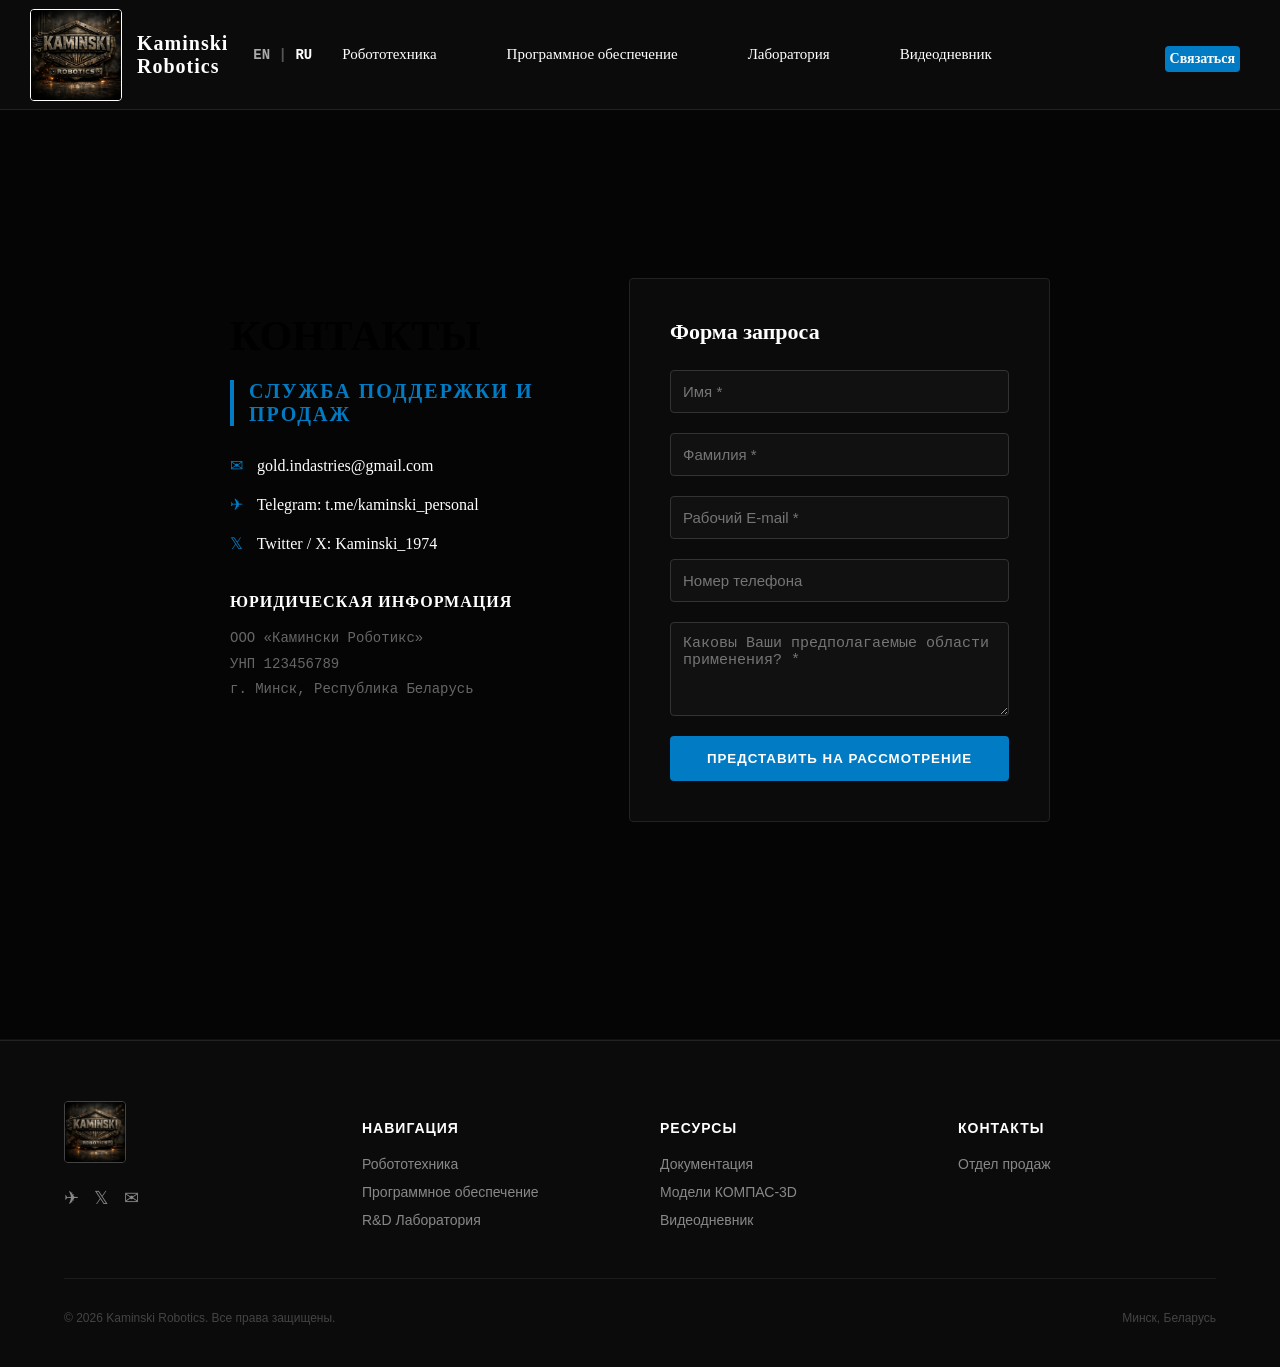
==== contact-ru.html @ 30b81263 "Add files via upload" ====
<!doctype html>
<html lang="ru">
  <head>
    <meta charset="UTF-8" />
    <title>Связаться с нами | Отдел продаж | Kaminski Robotics</title>
    <meta name="viewport" content="width=device-width, initial-scale=1.0" />
    <meta name="google" content="notranslate" />
    <!-- КРИТИЧНО ДЛЯ SEO: Брутальное описание для Яндекса и Google (до 160 символов) -->
    <meta
      name="description"
      content="Разработка тяжелых гидравлических роботов-гуманоидов следующего поколения. Проектирование 5-осевых гидроблоков, систем ИИ и RTOS софта в Минске."
    />
    <!-- КРИТИЧНО ДЛЯ SEO: Ключевые слова (через запятую) -->
    <meta
      name="keywords"
      content="робототехника, гидравлический робот, гуманоид, Sentinel KR-01, КОМПАС-3D, ИИ, RTOS, Камински Роботикс"
    />

    <link rel="stylesheet" href="css/basic.css" />
    <!-- Итоговые профессиональные настройки Favicon -->
    <link
      rel="icon"
      type="image/png"
      href="favicon/favicon-96x96.png"
      sizes="96x96"
    />
    <link rel="icon" type="image/svg+xml" href="favicon/favicon.svg" />
    <link rel="shortcut icon" href="favicon/favicon.ico" />
    <link
      rel="apple-touch-icon"
      sizes="180x180"
      href="favicon/apple-touch-icon.png"
    />
    <link rel="manifest" href="favicon/site.webmanifest" />
  </head>
  <body>
    <div class="top-trigger"></div>

    <header>
      <nav class="main-nav">
        <!-- Логотип ведет на главную русскую страницу -->
        <div class="logo-block">
          <a
            href="index-ru.html"
            style="
              display: flex;
              align-items: center;
              gap: 15px;
              text-decoration: none;
            "
          >
            <img
              src="pfoto/Emblema_01.jpeg"
              alt="Kaminski Robotics Логотип"
              class="logo-img"
            />
            <span class="logo-text">Kaminski Robotics</span>
          </a>
        </div>
        <!-- Тумблер языков: RU активен, EN ведет на английские контакты -->
        <div class="lang-switch">
          <a href="contact.html" class="lang-link">EN</a> |
          <span class="lang-current">RU</span>
        </div>
        <div class="hamburger">☰</div>
        <div class="nav-links">
          <a href="hardware-ru.html">Робототехника</a>
          <a href="software-ru.html">Программное обеспечение</a>
          <a href="research-ru.html">Лаборатория</a>
          <a href="devlog-ru.html">Видеодневник</a>
        </div>
        <div class="nav-action">
          <a href="contact-ru.html" class="btn-sales lang-current">Связаться</a>
        </div>
      </nav>
    </header>

    <main>
      <section
        class="site-section"
        style="margin-top: 140px !important; padding-bottom: 80px !important"
      >
        <div
          class="section-content"
          style="
            display: flex;
            flex-wrap: wrap;
            gap: 60px;
            align-items: flex-start;
          "
        >
          <!-- Левая сторона: Прямые контакты с Твиттером и реквизиты ООО -->
          <div style="flex: 1; min-width: 300px">
            <h1
              style="
                text-transform: uppercase;
                margin-bottom: 20px;
                font-size: 42px;
              "
            >
              Контакты
            </h1>
            <h2 style="color: #007bc4; font-size: 20px; margin-bottom: 30px">
              Служба поддержки и продаж
            </h2>

            <div
              style="
                display: flex;
                flex-direction: column;
                gap: 20px;
                margin-bottom: 40px;
              "
            >
              <a
                href="mailto:gold.indastries@gmail.com"
                style="
                  color: #fff;
                  text-decoration: none;
                  font-size: 16px;
                  transition: 0.2s;
                "
              >
                <span style="color: #007bc4; margin-right: 10px">✉</span>
                gold.indastries@gmail.com
              </a>
              <a
                href="https://t.me/kaminski_personal"
                target="_blank"
                style="
                  color: #fff;
                  text-decoration: none;
                  font-size: 16px;
                  transition: 0.2s;
                "
              >
                <span style="color: #007bc4; margin-right: 10px">✈</span>
                Telegram: t.me/kaminski_personal
              </a>
              <a
                href="https://twitter.com/Kaminski_1974"
                target="_blank"
                style="
                  color: #fff;
                  text-decoration: none;
                  font-size: 16px;
                  transition: 0.2s;
                "
              >
                <span style="color: #007bc4; margin-right: 10px">𝕏</span>
                Twitter / X: Kaminski_1974
              </a>
            </div>

            <h3
              style="
                color: #fff;
                font-size: 16px;
                text-transform: uppercase;
                letter-spacing: 1px;
                margin-bottom: 15px;
              "
            >
              Юридическая информация
            </h3>
            <div
              style="
                color: #666;
                font-size: 14px;
                line-height: 1.8;
                font-family: monospace;
              "
            >
              ООО «Камински Роботикс»<br />
              УНП 123456789<br />
              г. Минск, Республика Беларусь
            </div>
          </div>

          <!-- Правая сторона: Официальная форма Boston Dynamics Style -->
          <div
            style="
              flex: 1;
              min-width: 320px;
              background: #0b0b0b;
              padding: 40px;
              border-radius: 4px;
              border: 1px solid #222;
            "
          >
            <h3
              style="
                color: #fff;
                margin-top: 0;
                margin-bottom: 25px;
                font-size: 22px;
              "
            >
              Форма запроса
            </h3>
            <!-- ПОЛНОСТЬЮ РАБОЧАЯ ЖИВАЯ ФОРМА СВЯЗИ -->
            <!-- ИСПРАВЛЕНО: Теперь адрес абсолютно точный, без опечаток! -->
            <form
              action="https://api.web3forms.com/submit"
              method="POST"
              style="display: flex; flex-direction: column; gap: 20px"
            >
              <!-- Твой личный ключ-навигатор -->
              <input
                type="hidden"
                name="access_key"
                value="57c3b9ca-c2c7-4e2c-9ffb-23854cb0b890"
              />

              <input
                type="text"
                name="Имя"
                placeholder="Имя *"
                required
                style="
                  background: #111;
                  border: 1px solid #333;
                  padding: 12px;
                  color: #fff;
                  border-radius: 4px;
                  font-size: 15px;
                "
              />
              <input
                type="text"
                name="Фамилия"
                placeholder="Фамилия *"
                required
                style="
                  background: #111;
                  border: 1px solid #333;
                  padding: 12px;
                  color: #fff;
                  border-radius: 4px;
                  font-size: 15px;
                "
              />
              <input
                type="email"
                name="Email"
                placeholder="Рабочий E-mail *"
                required
                style="
                  background: #111;
                  border: 1px solid #333;
                  padding: 12px;
                  color: #fff;
                  border-radius: 4px;
                  font-size: 15px;
                "
              />
              <input
                type="tel"
                name="Телефон"
                placeholder="Номер телефона"
                style="
                  background: #111;
                  border: 1px solid #333;
                  padding: 12px;
                  color: #fff;
                  border-radius: 4px;
                  font-size: 15px;
                "
              />
              <textarea
                name="Сообщение"
                placeholder="Каковы Ваши предполагаемые области применения? *"
                required
                rows="4"
                style="
                  background: #111;
                  border: 1px solid #333;
                  padding: 12px;
                  color: #fff;
                  border-radius: 4px;
                  font-size: 15px;
                  resize: vertical;
                "
              ></textarea>
              <button
                type="submit"
                style="
                  background: #007bc4;
                  color: #fff;
                  border: none;
                  padding: 15px;
                  font-weight: bold;
                  border-radius: 4px;
                  cursor: pointer;
                  text-transform: uppercase;
                  letter-spacing: 1px;
                  transition: 0.2s;
                "
              >
                Представить на рассмотрение
              </button>
            </form>
          </div>
        </div>
      </section>
    </main>

    <!-- РУССКИЙ КОРПОРАТИВНЫЙ ПОДВАЛ (ВСЕ ССЫЛКИ АКТИВНЫ) -->
    <footer class="site-footer">
      <div class="footer-container">
        <!-- 1. Левый блок: Нажатие на эмблему теперь возвращает на Главную русскую! -->
        <!-- 1. Левый блок: Логотип и кликабельные соцсети -->
        <div class="footer-brand">
          <a href="index-ru.html">
            <img
              src="pfoto/Emblema_01.jpeg"
              alt="Kaminski Robotics Логотип"
              class="footer-logo"
              style="cursor: pointer"
            />
          </a>
          <!-- ИСПРАВЛЕНО: Твои фирменные «смайлики»-иконки с рабочими ссылками -->
          <div class="footer-socials">
            <!-- 1. ТЕЛЕГРАМ: бьет точно в твой личный чат! -->
            <a
              href="https://t.me/kaminski_personal"
              target="_blank"
              title="Telegram"
              >✈</a
            >

            <!-- 2. ТВИТТЕР: бьет точно на твою личную стену в Х! -->
            <a
              href="https://twitter.com/Kaminski_1974"
              target="_blank"
              title="Twitter / X"
              >𝕏</a
            >

            <!-- 3. ПОЧТА: мгновенно открывает отправку письма! -->
            <a href="mailto:gold.indastries@gmail.com" title="E-mail">✉</a>
          </div>
        </div>

        <div class="footer-column">
          <h4>Навигация</h4>
          <a href="hardware-ru.html">Робототехника</a>
          <a href="software-ru.html">Программное обеспечение</a>
          <a href="research-ru.html">R&D Лаборатория</a>
        </div>

        <!-- Живые инженерные ресурсы -->
        <div class="footer-column">
          <h4>Ресурсы</h4>
          <a href="#">Документация</a>
          <a href="research-ru.html">Модели КОМПАС-3D</a>
          <a href="#">Видеодневник</a>
        </div>

        <div class="footer-column">
          <h4>Контакты</h4>
          <a href="contact-ru.html">Отдел продаж</a>
        </div>
      </div>
      <div class="footer-bottom">
        <p>&copy; 2026 Kaminski Robotics. Все права защищены.</p>
        <p>Минск, Беларусь</p>
      </div>
    </footer>

    <script src="js/script.js"></script>
  </body>
</html>
---- css/basic.css ----
/* ==========================================
   1. БАЗОВЫЕ НАСТРОЙКИ ЭКРАНА И СБРОС ОТСТУПОВ
   ========================================== */
html,
body,
main {
  margin: 0;
  padding: 0;
  width: 100%;
}

html {
  scroll-behavior: smooth;
}

body {
  background-color: #050505;
  overflow-x: hidden; /* Жёсткая защита: сайт никогда не будет дёргаться вбок на мобилках */
}

header {
  width: 100%;
  margin: 0;
  padding: 0;
}

/* ==========================================
   2. ГЛАВНАЯ ПАНЕЛЬ МЕНЮ KAMINSKI ROBOTICS
   ========================================== */
.main-nav {
  background-color: #0b0b0b;
  border-bottom: 1px solid #222222;
  height: 110px;
  width: 100%;
  margin: 0;
  box-sizing: border-box;
  display: flex;
  align-items: center;
  padding: 0 30px;
  position: fixed;
  top: 0;
  left: 0;
  z-index: 9999;
  transition: transform 0.4s ease-in-out;
  transform: translateY(0);
}

.logo-block {
  display: flex;
  align-items: center;
  gap: 15px;
}

.logo-block a,
.logo-block a:visited {
  color: #ffffff;
}

.logo-img {
  height: 90px;
  width: 90px;
  object-fit: cover;
  border-radius: 4px;
  border: 1px solid white;
}

.logo-text {
  color: #ffffff;
  font-weight: 800;
  font-size: 20px;
  letter-spacing: 1px;
}

/* Кнопка-гамбургер: по умолчанию на компьютерах она ПОЛНОСТЬЮ СКРЫТА */
.hamburger {
  display: none;
  color: #ffffff;
  font-size: 30px;
  cursor: pointer;
  user-select: none;
}

.nav-links {
  display: flex;
  gap: 70px;
  margin-left: 30px;
  margin-right: 80px;
}

.nav-links a {
  color: #ffffff;
  text-decoration: none;
  font-weight: 500;
  font-size: 15px;
  transition: 0.2s;
  white-space: nowrap;
}

.nav-links a:hover {
  color: #d4af37;
}

/* Синяя кнопка аккуратно встает по центру чуть ниже, 
     чтобы никогда больше не улетать за правый край экрана! */
.nav-action {
  width: 100% !important;
  display: flex !important;
  align-items: left;
  justify-content: right !important; /* Центрируем кнопку на второй строчке */

  /* ИСПРАВЛЕНО: Добавляем жесткий правый отступ, который силой сдвинет кнопку влево, 
       внутрь безопасных границ экрана! */
  padding-right: 10px !important;
  box-sizing: border-box !important; /* Защита: отступы не будут раздувать блок наружу */

  margin-top: 8px !important;
  order: 4 !important;
}

.btn-sales {
  background-color: #007bc4;
  color: #ffffff;
  text-decoration: none;
  padding: 5px 5px;
  border-radius: 4px;
  font-weight: 600;
  font-size: 14px;
  transition: 0.3s;
  white-space: nowrap;
}

.btn-sales:hover {
  background-color: #005da1;
}

.top-trigger {
  position: fixed;
  top: 0;
  left: 0;
  width: 100%;
  height: 20px;
  z-index: 10000;
  pointer-events: auto;
}

.main-nav.nav-hidden {
  transform: translateY(-110px);
}

/* ==========================================
   3. МОНУМЕНТАЛЬНЫЙ ПЕРВЫЙ ЭКРАН (ЦЕХ + РОБОТ)
   ========================================== */
.intro-bg {
  position: absolute;
  top: 0;
  left: 0;
  width: 100%;
  height: 100vh;
  background-image: url(../pfoto/View_01.png); /* Прямой путь без матрёшек */
  background-size: cover;
  background-repeat: no-repeat;
  background-position: center top;
  z-index: 1;
}

.intro-robot-layer {
  position: absolute;
  top: 90px;
  right: 5%;
  width: 50%;
  height: 85vh;
  background-image: url(../pfoto/Robot_02.png); /* Прямой путь без матрёшек */
  background-size: contain;
  background-repeat: no-repeat;
  background-position: bottom center;
  background-blend-mode: multiply;
  mix-blend-mode: multiply;
  z-index: 3;
}

/* ==========================================
   4. НАСТРОЙКА РАЗМАШИСТЫХ ТЕКСТОВЫХ РАЗДЕЛОВ
   ========================================== */
.site-section {
  position: relative;
  z-index: 2;
  width: 100%;
  min-height: 100vh;
  display: flex;
  flex-direction: column;
  align-items: center;
  justify-content: center;
  background-color: #050505;
  border-bottom: 1px solid #111111;
  box-sizing: border-box;
}

#products {
  margin-top: 160vh;
}

.site-section + .site-section {
  margin-top: 200px;
}

.section-content {
  width: 100%;
  max-width: 900px;
  padding: 40px;
  text-align: left;
  box-sizing: border-box;
}

.section-content h2 {
  color: #ffffff;
  font-size: 36px;
  font-weight: 800;
  text-transform: uppercase;
  letter-spacing: 2px;
  margin-bottom: 30px;
  border-left: 4px solid #007bc4;
  padding-left: 15px;
}

.section-content p {
  color: #aaaaaa;
  font-size: 16px;
  line-height: 1.8;
  margin-bottom: 25px;
}

.product-block {
  margin-bottom: 40px;
}

.product-block h3 {
  color: #007bc4;
  font-size: 20px;
  text-transform: uppercase;
  letter-spacing: 1px;
  margin-bottom: 10px;
}

/* ==========================================
   5. МЕДИА-ГАЛЕРЕЯ ЧЕРТЕЖЕЙ И ПЛЕЕРА
   ========================================== */
.product-media-gallery {
  display: flex;
  flex-direction: column;
  gap: 30px;
  margin-top: 50px;
  width: 100%;
}

.media-item {
  display: flex;
  flex-direction: column;
  gap: 10px;
  background-color: #111111;
  padding: 15px;
  border-radius: 6px;
  border: 1px solid #222222;
  box-sizing: border-box;
}

.media-item span {
  color: #666666;
  font-size: 13px;
  text-transform: uppercase;
  letter-spacing: 1px;
}

.video-box {
  background-color: #0b0b0b !important;
  border: 1px solid #1c1c1c !important;
  display: flex;
  flex-direction: column;
  align-items: center;
}

.product-video {
  width: 100%;
  height: 450px; /* Ваша жёсткая фиксация высоты */
  background-color: #000000;
  object-fit: contain;
  border-radius: 4px;
}

.media-images {
  display: flex;
  gap: 20px;
  width: 100%;
}

.media-images .media-item {
  flex: 1;
  display: flex;
  flex-direction: column;
  align-items: center;
  background-color: #111111;
  padding: 15px;
  border-radius: 6px;
  border: 1px solid #222222;
}

.media-images .media-item:nth-child(2) .product-thumb {
  object-fit: contain;
}

.media-images .media-item:first-child .product-thumb {
  object-fit: fill;
}

.product-thumb {
  width: 100%;
  max-height: 500px;
  background-color: #0b0b0b;
}

/* ==========================================
   6. БРУТАЛЬНЫЕ ПЛАШКИ КОНТАКТОВ
   ========================================== */
.contacts-box {
  display: flex;
  flex-direction: column;
  align-items: flex-start;
}

.contacts-links {
  display: flex;
  flex-direction: column;
  gap: 20px;
  width: 100%;
  margin-top: 30px;
}

.contact-item {
  display: flex;
  align-items: center;
  gap: 15px;
  background-color: #111111;
  border: 1px solid #222222;
  padding: 18px 25px;
  border-radius: 6px;
  color: #ffffff !important;
  text-decoration: none;
  font-size: 16px;
  font-family: monospace;
  transition: 0.3s ease-in-out;
  width: 100%;
  max-width: 500px;
  box-sizing: border-box;
}

.contact-item:hover {
  background-color: #0c1a24;
  border-color: #007bc4;
  transform: translateX(5px);
}

.contact-icon {
  font-size: 20px;
  color: #007bc4;
  width: 25px;
  text-align: center;
}

.contact-label {
  color: #888888;
  font-weight: bold;
  text-transform: uppercase;
  font-size: 12px;
  letter-spacing: 1px;
}

/* ==========================================
   7. УМНЫЙ АДАПТИВ ПОД ЛЮБЫЕ ЭКРАНЫ
   ========================================== */

/* ==========================================
   ТОЧЕЧНАЯ КАЛИБРОВКА ШАПКИ ДЛЯ СМАРТФОНОВ
   ========================================== */

/* 📱 3. СМАРТФОНЫ СВЕРХКОМПАКТНЫЕ (до 320px) */
@media (max-width: 320px) {
  .logo-text {
    font-size: 11px !important; /* Предельно аккуратный шрифт для старых iPhone */
    max-width: 100px !important;
  }
  .logo-img {
    height: 38px !important;
    width: 38px !important;
  }
  .hamburger {
    font-size: 22px !important;
  }
  .btn-sales {
    font-size: 10px !important;
    padding: 5px 12px !important;
  }
  #products {
    margin-top: 160px !important;
  }
}

/* 📱 2. СМАРТФОНЫ БОЛЬШИЕ МОБИЛЬНЫЕ (до 425px) */
@media (max-width: 425px) {
  .main-nav {
    flex-wrap: wrap !important; /* Разрешаем элементам аккуратно группироваться */
    justify-content: space-between !important;
    padding: 8px 12px !important;
  }
  .logo-block {
    max-width: 70% !important; /* Логотип занимает свою безопасную левую зону */
  }
  .logo-text {
    font-size: 13px !important;
    max-width: 120px !important; /* Еще сильнее держим дистанцию от гамбургера */
  }
  /* Гамбургер встает четко в правый угол, не прижимаясь к тексту */
  .hamburger {
    margin-right: 5px !important;
    order: 2 !important;
  }
  /* Синяя кнопка аккуратно встает по центру чуть ниже, 
     чтобы никогда больше не улетать за правый край экрана! */
  .nav-action {
    width: 100% !important;
    justify-content: center !important;
    margin-top: 8px !important;
    order: 4 !important;
  }
  .btn-sales {
    width: auto !important;
    text-align: center !important;
    padding: 6px 16px !important;
  }
  /* Опускаем текст продуктов еще ниже, так как мобильное меню стало двухстрочным */
  #products {
    margin-top: 170px !important;
  }
}

/* 📱 Смартфоны (до 480px) */
@media (max-width: 480px) {
  .logo-text {
    font-size: 14px;
  }
  .logo-img {
    height: 50px;
    width: 50px;
  }
  .main-nav {
    padding: 10px 15px;
  }
  .hamburger {
    margin-right: 15px;
  }
  .btn-sales {
    padding: 8px 15px;
    font-size: 12px;
  }
  .section-content h2 {
    font-size: 24px;
  }
  .contact-item {
    font-size: 14px;
    padding: 12px 15px;
  }
}

/* 📱 1. СМАРТФОНЫ СРЕДНИЕ (до 575px) */
@media (max-width: 575px) {
  .main-nav {
    padding: 10px 15px !important;
    height: auto !important; /* Разрешаем шапке дышать, если элементы перенесутся */
    min-height: 90px !important;
  }
  .logo-text {
    font-size: 14px !important;
    max-width: 140px !important; /* Жесткий барьер: текст не налезет на полоски */
    line-height: 1.2 !important;
  }
  .logo-img {
    height: 45px !important;
    width: 45px !important;
  }
  .hamburger {
    margin-right: 15px !important;
    font-size: 26px !important;
  }
  .btn-sales {
    padding: 8px 14px !important;
    font-size: 11px !important;
  }
}

/* 📠 ПЛАНШЕТЫ И СМАРТФОНЫ (до 768px) */
@media (max-width: 768px) {
  /* ... ваши остальные настройки меню и гамбургера остаются прежними ... */

  /* ИСПРАВЛЕНО: Эта строчка намертво стирает мешающий текст, 
     а также саму картинку робота и цеха с экранов мобильных устройств! */
  .intro-bg,
  .intro-robot-layer,
  .intro-content {
    display: none !important;
  }

  /* Подтягиваем первый текстовый раздел Products к самому верху, 
     чтобы сайт на телефоне начинался красиво и сразу под шапкой меню */
  #products {
    margin-top: 110px !important;
  }
}

/* 📠 Планшеты (до 768px) */
@media (max-width: 768px) {
  .main-nav {
    height: auto;
    padding: 15px 30px;
    justify-content: space-between;
  }

  /* Включаем иконку гамбургера на планшетах и мобилках */
  .hamburger {
    display: block;
    margin-left: 10px;
    margin-right: 30px;
  }

  /* Ссылки меню изначально прячутся в красивую мобильную шторку */
  .nav-links {
    display: none; /* Скроем для простоты, пока не настроим шторку до конца */
    width: 100%;
    order: 3;
    flex-direction: column;
    align-items: center;
    gap: 15px;
    margin: 15px 0 0 0;
  }

  /* Эффект выезда меню, когда нажат гамбургер (класс .active добавляется из нашего JS) */
  .nav-links.active {
    display: flex;
  }

  /* Бережно уводим робота на задний план на мелких экранах, чтобы не заслонял заголовок */
  .intro-robot-layer {
    width: 70%;
    height: 60vh;
    top: auto;
    bottom: 0;
    right: 0;
    opacity: 0.25;
  }

  /* Картинки чертежей встают в ровную вертикальную ленту */
  .media-images {
    flex-direction: column;
    gap: 20px;
  }

  .product-video {
    height: auto;
    max-height: 350px;
  }
}

/* 📠 ПРОМЕЖУТОЧНЫЕ ДИСПЛЕИ И МАЛЕНЬКИЕ ПЛАНШЕТЫ (769px) */
@media (max-width: 769px) {
  .main-nav {
    /* ИСПРАВЛЕНО: Уменьшаем боковые отступы шапки до 20px, чтобы освободить место */
    padding: 0 20px !important;
    height: 110px !important;
  }

  .logo-text {
    font-size: 16px !important;
  }

  .logo-img {
    height: 70px !important; /* Чуть уменьшаем эмблему для экономии места */
    width: 70px !important;
  }

  .nav-links {
    /* ИСПРАВЛЕНО: Резко уменьшаем шаг между ссылками с 70px до 20px, 
       чтобы они компактно встали по центру и не выталкивали синюю кнопку! */
    gap: 20px !important;
    margin-left: auto !important;
    margin-right: 30px !important; /* Уменьшаем правый зазор перед кнопкой */
  }

  .btn-sales {
    padding: 8px 16px !important;
    font-size: 13px !important; /* Делаем синюю кнопку чуть компактнее */
  }
}

/* 💻 Ноутбуки и мониторы чуть меньше обычного (до 1200px) */
@media (max-width: 1200px) {
  .nav-links {
    gap: 40px;
    margin-right: 40px;
  }
  .logo-text {
    font-size: 18px;
  }
}

/* Стили переключателя языков в меню */
.lang-switch {
  color: #555555;
  font-size: 14px;
  font-weight: 600;
  margin-left: 25px; /* Небольшой отступ от логотипа */
  font-family: monospace;
  user-select: none;
  white-space: nowrap;
}

.lang-link {
  color: #aaaaaa !important;
  text-decoration: none;
  transition: 0.2s;
}

.lang-link:hover {
  color: #007bc4 !important; /* При наведении подсвечивается нашим фирменным синим */
}

.lang-current {
  color: #ffffff; /* Активный язык горит белым */
  font-weight: bold;
}

/* Скрытие переключателя на маленьких смартфонах, чтобы не перегружать строку */
@media (max-width: 425px) {
  .lang-switch {
    margin-left: 10px !important;
    font-size: 12px !important;
  }
}

/* ==========================================
   СТИЛИ ДЛЯ МАСШТАБНОГО КОРПОРАТИВНОГО ФУТЕРА
   ========================================== */
.site-footer {
  background-color: #0b0b0b;
  border-top: 1px solid #222222;
  padding: 60px 5% 30px 5%;
  width: 100%;
  box-sizing: border-box;
  font-family: sans-serif;
}

.footer-container {
  display: flex;
  justify-content: space-between;
  flex-wrap: wrap;
  gap: 40px;
  max-width: 1200px;
  margin: 0 auto;
}

.footer-brand {
  flex: 1;
  min-width: 200px;
}

.footer-logo {
  height: 60px;
  width: 60px;
  object-fit: cover;
  border-radius: 4px;
  border: 1px solid #444444;
  margin-bottom: 20px;
}

.footer-socials {
  display: flex;
  gap: 15px;
}

.footer-socials a {
  color: #888888;
  text-decoration: none;
  font-size: 18px;
  transition: 0.2s;
}

.footer-socials a:hover {
  color: #007bc4;
}

.footer-column {
  flex: 1;
  min-width: 150px;
  display: flex;
  flex-direction: column;
  gap: 12px;
}

.footer-column h4 {
  color: #ffffff;
  font-size: 14px;
  text-transform: uppercase;
  letter-spacing: 1px;
  margin-bottom: 8px;
}

.footer-column a {
  color: #888888;
  text-decoration: none;
  font-size: 14px;
  transition: 0.2s;
}

.footer-column a:hover {
  color: #ffffff;
}

.footer-bottom {
  margin-top: 50px;
  border-top: 1px solid #1c1c1c;
  padding-top: 20px;
  display: flex;
  justify-content: space-between;
  color: #444444;
  font-size: 12px;
  max-width: 1200px;
  margin-left: auto;
  margin-right: auto;
}

/* Адаптация подвала под смартфоны */
@media (max-width: 768px) {
  .footer-container {
    flex-direction: column;
    gap: 30px;
  }
  .footer-bottom {
    flex-direction: column;
    gap: 10px;
  }
}

/* Настройки текстового контейнера на главной картинке */
.intro-content {
  position: absolute;
  top: 45%; /* Слегка скорректировали центровку по вертикали */
  left: 5%;
  transform: translateY(-50%);
  max-width: 650px; /* ИСПРАВЛЕНО: Расширили бокс с 550px до 650px для крупных букв */
  z-index: 5;
  padding: 35px;
  background: rgba(
    5,
    5,
    5,
    0.65
  ); /* Чуть-чуть плотнее сделали подложку для четкости */
  border-left: 5px solid #007bc4; /* Сделали синюю линию толще и заметнее */
  border-radius: 4px;
}

.intro-content h1 {
  color: #ffffff;
  font-size: 56px; /* ИСПРАВЛЕНО: Увеличили главный заголовок с 48px до 56px */
  font-weight: 900;
  margin: 0 0 12px 0;
  text-transform: uppercase;
  letter-spacing: 2px;
}

.intro-content h2 {
  color: #007bc4;
  font-size: 24px; /* ИСПРАВЛЕНО: Увеличили подзаголовок с 20px до 24px */
  font-weight: 700;
  margin: 0 0 25px 0;
  text-transform: uppercase;
  letter-spacing: 1px;
}

.intro-manifest-text {
  color: #ffffff !important; /* ИСПРАВЛЕНО: Сделали цвет букв чисто белым для максимальной контрастности */
  font-size: 18px !important; /* ИСПРАВЛЕНО: Резко подняли размер шрифта текста с 15px до 18px! */
  line-height: 1.8 !important; /* Сделали шаг между строками свободнее */
  margin: 0;
}

.intro-content_two {
  position: absolute;
  top: 50%; /* Слегка скорректировали центровку по вертикали */
  left: 5%;
  transform: translateY(-50%);
  max-width: 700px; /* ИСПРАВЛЕНО: Расширили бокс с 550px до 650px для крупных букв */
  z-index: 5;
  padding: 35px;
  background: rgba(
    5,
    5,
    5,
    0.65
  ); /* Чуть-чуть плотнее сделали подложку для четкости */
  border-left: 5px solid #007bc4; /* Сделали синюю линию толще и заметнее */
  border-radius: 4px;
}

.intro-content_two h1 {
  color: #ffffff;
  font-size: 56px; /* ИСПРАВЛЕНО: Увеличили главный заголовок с 48px до 56px */
  font-weight: 900;
  margin: 0 0 12px 0;
  text-transform: uppercase;
  letter-spacing: 2px;
}

.intro-content_two h2 {
  color: #007bc4;
  font-size: 24px; /* ИСПРАВЛЕНО: Увеличили подзаголовок с 20px до 24px */
  font-weight: 700;
  margin: 0 0 25px 0;
  text-transform: uppercase;
  letter-spacing: 1px;
}
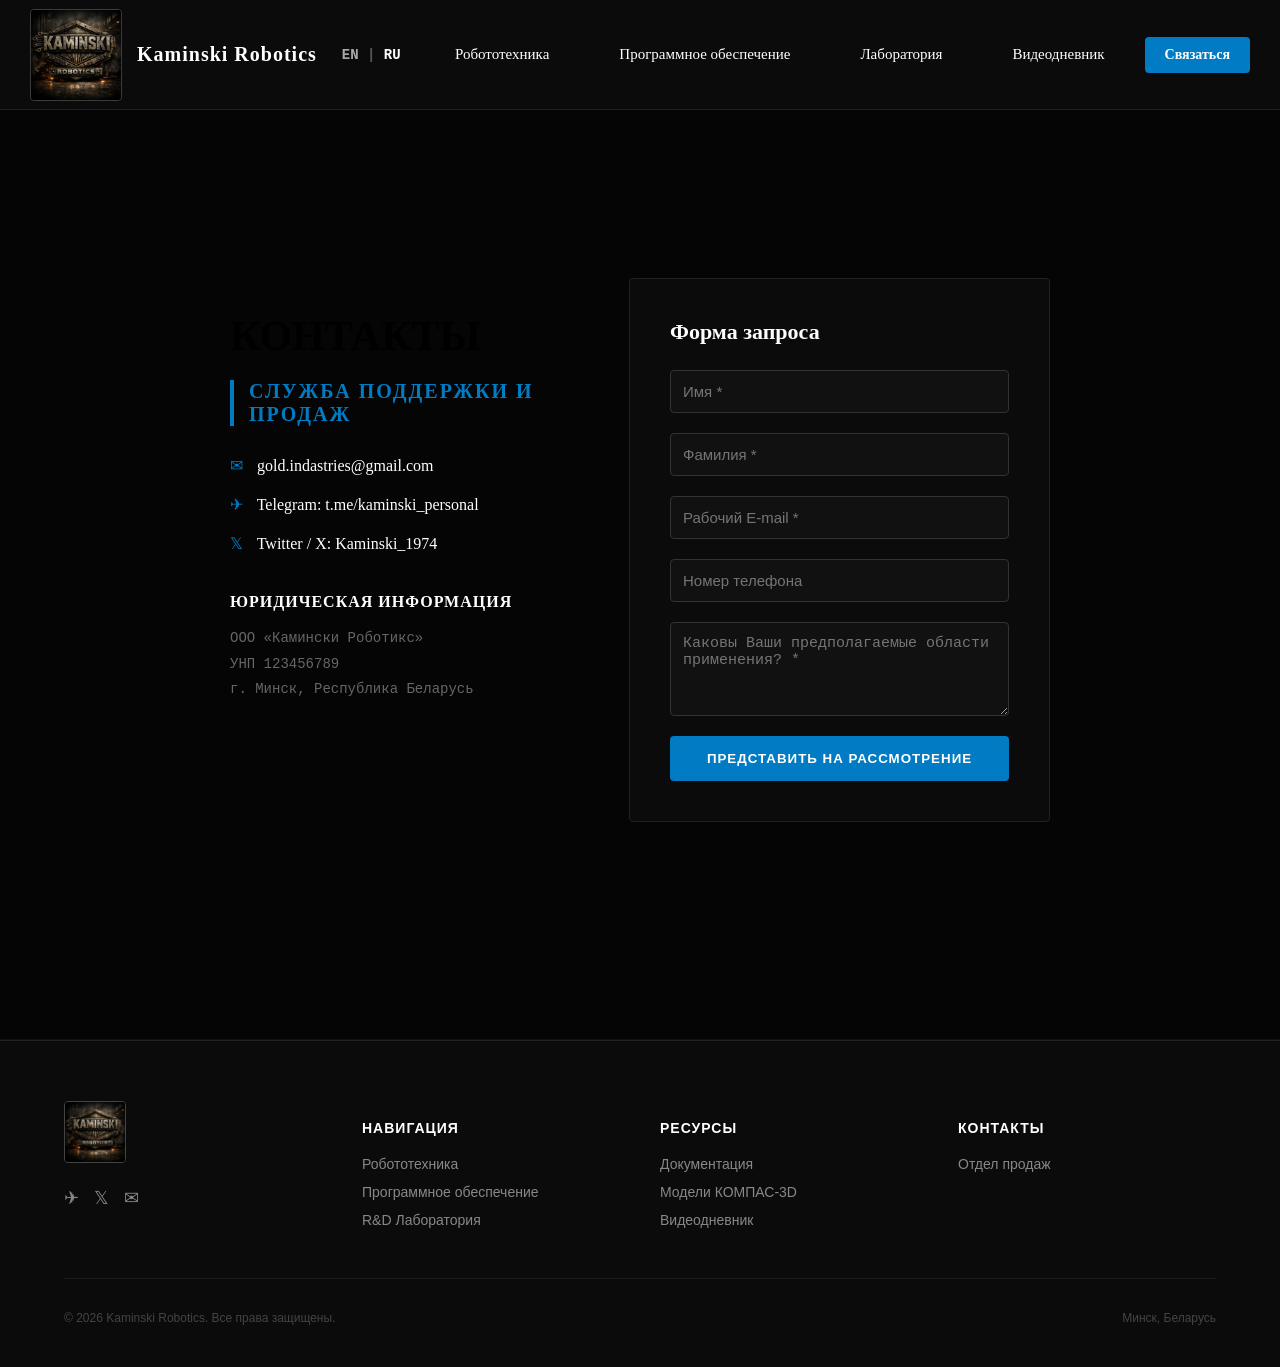
==== commit b8a96cc4: "Add files via upload" ====
--- a/contact-ru.html
+++ b/contact-ru.html
@@ -38,7 +38,6 @@
 
     <header>
       <nav class="main-nav">
-        <!-- Логотип ведет на главную русскую страницу -->
         <div class="logo-block">
           <a
             href="index-ru.html"
@@ -57,9 +56,8 @@
             <span class="logo-text">Kaminski Robotics</span>
           </a>
         </div>
-        <!-- Тумблер языков: RU активен, EN ведет на английские контакты -->
         <div class="lang-switch">
-          <a href="contact.html" class="lang-link">EN</a> |
+          <a href="devlog.html" class="lang-link">EN</a> |
           <span class="lang-current">RU</span>
         </div>
         <div class="hamburger">☰</div>
@@ -70,7 +68,7 @@
           <a href="devlog-ru.html">Видеодневник</a>
         </div>
         <div class="nav-action">
-          <a href="contact-ru.html" class="btn-sales lang-current">Связаться</a>
+          <a href="contact-ru.html" class="btn-sales">Связаться</a>
         </div>
       </nav>
     </header>
--- a/css/basic.css
+++ b/css/basic.css
@@ -1,6 +1,6 @@
-/* ==========================================
+/* ==========================================================================
    1. БАЗОВЫЕ НАСТРОЙКИ ЭКРАНА И СБРОС ОТСТУПОВ
-   ========================================== */
+   ========================================================================== */
 html,
 body,
 main {
@@ -15,7 +15,7 @@
 
 body {
   background-color: #050505;
-  overflow-x: hidden; /* Жёсткая защита: сайт никогда не будет дёргаться вбок на мобилках */
+  overflow-x: hidden; /* Жёсткая защита от горизонтальной прокрутки на мобилках */
 }
 
 header {
@@ -24,9 +24,9 @@
   padding: 0;
 }
 
-/* ==========================================
-   2. ГЛАВНАЯ ПАНЕЛЬ МЕНЮ KAMINSKI ROBOTICS
-   ========================================== */
+/* ==========================================================================
+   2. ГЛАВНАЯ ПАНЕЛЬ МЕНЮ KAMINSKI ROBOTICS (МОНИТОРЫ И НОУТБУКИ)
+   ========================================================================== */
 .main-nav {
   background-color: #0b0b0b;
   border-bottom: 1px solid #222222;
@@ -36,6 +36,7 @@
   box-sizing: border-box;
   display: flex;
   align-items: center;
+  justify-content: space-between; /* Элементы расходятся по краям */
   padding: 0 30px;
   position: fixed;
   top: 0;
@@ -45,15 +46,15 @@
   transform: translateY(0);
 }
 
+.main-nav.nav-hidden {
+  transform: translateY(-110px);
+}
+
+/* Блок логотипа */
 .logo-block {
   display: flex;
   align-items: center;
   gap: 15px;
-}
-
-.logo-block a,
-.logo-block a:visited {
-  color: #ffffff;
 }
 
 .logo-img {
@@ -61,7 +62,7 @@
   width: 90px;
   object-fit: cover;
   border-radius: 4px;
-  border: 1px solid white;
+  border: 1px solid rgba(255, 255, 255, 0.2);
 }
 
 .logo-text {
@@ -71,20 +72,48 @@
   letter-spacing: 1px;
 }
 
-/* Кнопка-гамбургер: по умолчанию на компьютерах она ПОЛНОСТЬЮ СКРЫТА */
+/* Переключатель языков */
+.lang-switch {
+  color: #666666;
+  font-size: 14px;
+  font-family: monospace;
+  font-weight: bold;
+  margin-left: 25px;
+  user-select: none;
+  white-space: nowrap;
+}
+
+.lang-current {
+  color: #007bc4;
+}
+
+.lang-link {
+  color: #ffffff;
+  text-decoration: none;
+  transition: 0.2s;
+}
+
+.lang-link:hover {
+  color: #d4af37;
+}
+
+/* Кнопка-гамбургер (По умолчанию на ПК скрыта) */
 .hamburger {
   display: none;
   color: #ffffff;
   font-size: 30px;
   cursor: pointer;
   user-select: none;
-}
-
+  margin: 0;
+  padding: 0;
+}
+
+/* Компьютерные ссылки навигации */
 .nav-links {
   display: flex;
+  align-items: center;
   gap: 70px;
-  margin-left: 30px;
-  margin-right: 80px;
+  margin-left: auto; /* Прижимает всё меню и кнопку в правый край */
 }
 
 .nav-links a {
@@ -100,56 +129,167 @@
   color: #d4af37;
 }
 
-/* Синяя кнопка аккуратно встает по центру чуть ниже, 
-     чтобы никогда больше не улетать за правый край экрана! */
+/* Привязанная синяя кнопка */
 .nav-action {
-  width: 100% !important;
-  display: flex !important;
-  align-items: left;
-  justify-content: right !important; /* Центрируем кнопку на второй строчке */
-
-  /* ИСПРАВЛЕНО: Добавляем жесткий правый отступ, который силой сдвинет кнопку влево, 
-       внутрь безопасных границ экрана! */
-  padding-right: 10px !important;
-  box-sizing: border-box !important; /* Защита: отступы не будут раздувать блок наружу */
-
-  margin-top: 8px !important;
-  order: 4 !important;
+  display: flex;
+  align-items: center;
+  margin-left: 40px; /* Фиксированный зазор от ссылок на ПК */
 }
 
 .btn-sales {
   background-color: #007bc4;
   color: #ffffff;
   text-decoration: none;
-  padding: 5px 5px;
+  padding: 10px 20px;
   border-radius: 4px;
   font-weight: 600;
   font-size: 14px;
   transition: 0.3s;
   white-space: nowrap;
+  display: inline-block;
 }
 
 .btn-sales:hover {
   background-color: #005da1;
 }
 
-.top-trigger {
-  position: fixed;
+/* ==========================================================================
+   3. МОНУМЕНТАЛЬНЫЙ ПЕРВЫЙ ЭКРАН, КОНТЕНТ И ПЛЕЕР
+   ========================================================================== */
+.intro-bg {
+  position: absolute;
   top: 0;
   left: 0;
   width: 100%;
-  height: 20px;
-  z-index: 10000;
-  pointer-events: auto;
-}
-
-.main-nav.nav-hidden {
-  transform: translateY(-110px);
-}
-
-/* ==========================================
-   3. МОНУМЕНТАЛЬНЫЙ ПЕРВЫЙ ЭКРАН (ЦЕХ + РОБОТ)
-   ========================================== */
+  height: 100vh;
+  background-image: url(../pfoto/View_01.png);
+  background-size: cover;
+  background-repeat: no-repeat;
+  background-position: center top;
+  z-index: 1;
+}
+
+.intro-robot-layer {
+  position: absolute;
+  top: 110px;
+  right: 5%;
+  width: 45%;
+  height: 80vh;
+  background-image: url(../pfoto/Robot_02.png);
+  background-size: contain;
+  background-repeat: no-repeat;
+  background-position: bottom center;
+  mix-blend-mode: multiply;
+  z-index: 3;
+}
+
+.site-section {
+  position: relative;
+  z-index: 2;
+  width: 100%;
+  min-height: 100vh;
+  display: flex;
+  flex-direction: column;
+  align-items: center;
+  justify-content: center;
+  background-color: #050505;
+  border-bottom: 1px solid #111111;
+  box-sizing: border-box;
+}
+
+#products {
+  margin-top: 100vh;
+}
+
+.site-section + .site-section {
+  margin-top: 100px;
+}
+
+.section-content {
+  width: 100%;
+  max-width: 900px;
+  padding: 40px;
+  text-align: left;
+  box-sizing: border-box;
+}
+
+.section-content h2 {
+  color: #ffffff;
+  font-size: 36px;
+  font-weight: 800;
+  text-transform: uppercase;
+  letter-spacing: 2px;
+  margin-bottom: 30px;
+  border-left: 4px solid #007bc4;
+  padding-left: 15px;
+}
+
+.section-content p {
+  color: #aaaaaa;
+  font-size: 16px;
+  line-height: 1.8;
+  margin-bottom: 25px;
+}
+
+.product-media-gallery {
+  display: flex;
+  flex-direction: column;
+  gap: 30px;
+  margin-top: 50px;
+  width: 100%;
+}
+
+.video-box {
+  background-color: #0b0b0b !important;
+  border: 1px solid #1c1c1c !important;
+  display: flex;
+  flex-direction: column;
+  align-items: center;
+  width: 100%;
+}
+
+.product-video {
+  width: 100%;
+  height: 450px;
+  background-color: #000000;
+  object-fit: contain;
+  border-radius: 4px;
+}
+
+.media-images {
+  display: flex;
+  gap: 20px;
+  width: 100%;
+}
+
+.media-images .media-item {
+  flex: 1;
+  display: flex;
+  flex-direction: column;
+  align-items: center;
+  background-color: #111111;
+  padding: 15px;
+  border-radius: 6px;
+  border: 1px solid #222222;
+  box-sizing: border-box;
+}
+
+.product-thumb {
+  width: 100%;
+  max-height: 500px;
+  background-color: #0b0b0b;
+}
+
+.media-item span {
+  color: #666666;
+  font-size: 13px;
+  text-transform: uppercase;
+  letter-spacing: 1px;
+  margin-top: 10px;
+}
+
+/* ____________________________________________________________________________ */
+
 .intro-bg {
   position: absolute;
   top: 0;
@@ -244,6 +384,7 @@
 /* ==========================================
    5. МЕДИА-ГАЛЕРЕЯ ЧЕРТЕЖЕЙ И ПЛЕЕРА
    ========================================== */
+
 .product-media-gallery {
   display: flex;
   flex-direction: column;
@@ -377,238 +518,6 @@
    7. УМНЫЙ АДАПТИВ ПОД ЛЮБЫЕ ЭКРАНЫ
    ========================================== */
 
-/* ==========================================
-   ТОЧЕЧНАЯ КАЛИБРОВКА ШАПКИ ДЛЯ СМАРТФОНОВ
-   ========================================== */
-
-/* 📱 3. СМАРТФОНЫ СВЕРХКОМПАКТНЫЕ (до 320px) */
-@media (max-width: 320px) {
-  .logo-text {
-    font-size: 11px !important; /* Предельно аккуратный шрифт для старых iPhone */
-    max-width: 100px !important;
-  }
-  .logo-img {
-    height: 38px !important;
-    width: 38px !important;
-  }
-  .hamburger {
-    font-size: 22px !important;
-  }
-  .btn-sales {
-    font-size: 10px !important;
-    padding: 5px 12px !important;
-  }
-  #products {
-    margin-top: 160px !important;
-  }
-}
-
-/* 📱 2. СМАРТФОНЫ БОЛЬШИЕ МОБИЛЬНЫЕ (до 425px) */
-@media (max-width: 425px) {
-  .main-nav {
-    flex-wrap: wrap !important; /* Разрешаем элементам аккуратно группироваться */
-    justify-content: space-between !important;
-    padding: 8px 12px !important;
-  }
-  .logo-block {
-    max-width: 70% !important; /* Логотип занимает свою безопасную левую зону */
-  }
-  .logo-text {
-    font-size: 13px !important;
-    max-width: 120px !important; /* Еще сильнее держим дистанцию от гамбургера */
-  }
-  /* Гамбургер встает четко в правый угол, не прижимаясь к тексту */
-  .hamburger {
-    margin-right: 5px !important;
-    order: 2 !important;
-  }
-  /* Синяя кнопка аккуратно встает по центру чуть ниже, 
-     чтобы никогда больше не улетать за правый край экрана! */
-  .nav-action {
-    width: 100% !important;
-    justify-content: center !important;
-    margin-top: 8px !important;
-    order: 4 !important;
-  }
-  .btn-sales {
-    width: auto !important;
-    text-align: center !important;
-    padding: 6px 16px !important;
-  }
-  /* Опускаем текст продуктов еще ниже, так как мобильное меню стало двухстрочным */
-  #products {
-    margin-top: 170px !important;
-  }
-}
-
-/* 📱 Смартфоны (до 480px) */
-@media (max-width: 480px) {
-  .logo-text {
-    font-size: 14px;
-  }
-  .logo-img {
-    height: 50px;
-    width: 50px;
-  }
-  .main-nav {
-    padding: 10px 15px;
-  }
-  .hamburger {
-    margin-right: 15px;
-  }
-  .btn-sales {
-    padding: 8px 15px;
-    font-size: 12px;
-  }
-  .section-content h2 {
-    font-size: 24px;
-  }
-  .contact-item {
-    font-size: 14px;
-    padding: 12px 15px;
-  }
-}
-
-/* 📱 1. СМАРТФОНЫ СРЕДНИЕ (до 575px) */
-@media (max-width: 575px) {
-  .main-nav {
-    padding: 10px 15px !important;
-    height: auto !important; /* Разрешаем шапке дышать, если элементы перенесутся */
-    min-height: 90px !important;
-  }
-  .logo-text {
-    font-size: 14px !important;
-    max-width: 140px !important; /* Жесткий барьер: текст не налезет на полоски */
-    line-height: 1.2 !important;
-  }
-  .logo-img {
-    height: 45px !important;
-    width: 45px !important;
-  }
-  .hamburger {
-    margin-right: 15px !important;
-    font-size: 26px !important;
-  }
-  .btn-sales {
-    padding: 8px 14px !important;
-    font-size: 11px !important;
-  }
-}
-
-/* 📠 ПЛАНШЕТЫ И СМАРТФОНЫ (до 768px) */
-@media (max-width: 768px) {
-  /* ... ваши остальные настройки меню и гамбургера остаются прежними ... */
-
-  /* ИСПРАВЛЕНО: Эта строчка намертво стирает мешающий текст, 
-     а также саму картинку робота и цеха с экранов мобильных устройств! */
-  .intro-bg,
-  .intro-robot-layer,
-  .intro-content {
-    display: none !important;
-  }
-
-  /* Подтягиваем первый текстовый раздел Products к самому верху, 
-     чтобы сайт на телефоне начинался красиво и сразу под шапкой меню */
-  #products {
-    margin-top: 110px !important;
-  }
-}
-
-/* 📠 Планшеты (до 768px) */
-@media (max-width: 768px) {
-  .main-nav {
-    height: auto;
-    padding: 15px 30px;
-    justify-content: space-between;
-  }
-
-  /* Включаем иконку гамбургера на планшетах и мобилках */
-  .hamburger {
-    display: block;
-    margin-left: 10px;
-    margin-right: 30px;
-  }
-
-  /* Ссылки меню изначально прячутся в красивую мобильную шторку */
-  .nav-links {
-    display: none; /* Скроем для простоты, пока не настроим шторку до конца */
-    width: 100%;
-    order: 3;
-    flex-direction: column;
-    align-items: center;
-    gap: 15px;
-    margin: 15px 0 0 0;
-  }
-
-  /* Эффект выезда меню, когда нажат гамбургер (класс .active добавляется из нашего JS) */
-  .nav-links.active {
-    display: flex;
-  }
-
-  /* Бережно уводим робота на задний план на мелких экранах, чтобы не заслонял заголовок */
-  .intro-robot-layer {
-    width: 70%;
-    height: 60vh;
-    top: auto;
-    bottom: 0;
-    right: 0;
-    opacity: 0.25;
-  }
-
-  /* Картинки чертежей встают в ровную вертикальную ленту */
-  .media-images {
-    flex-direction: column;
-    gap: 20px;
-  }
-
-  .product-video {
-    height: auto;
-    max-height: 350px;
-  }
-}
-
-/* 📠 ПРОМЕЖУТОЧНЫЕ ДИСПЛЕИ И МАЛЕНЬКИЕ ПЛАНШЕТЫ (769px) */
-@media (max-width: 769px) {
-  .main-nav {
-    /* ИСПРАВЛЕНО: Уменьшаем боковые отступы шапки до 20px, чтобы освободить место */
-    padding: 0 20px !important;
-    height: 110px !important;
-  }
-
-  .logo-text {
-    font-size: 16px !important;
-  }
-
-  .logo-img {
-    height: 70px !important; /* Чуть уменьшаем эмблему для экономии места */
-    width: 70px !important;
-  }
-
-  .nav-links {
-    /* ИСПРАВЛЕНО: Резко уменьшаем шаг между ссылками с 70px до 20px, 
-       чтобы они компактно встали по центру и не выталкивали синюю кнопку! */
-    gap: 20px !important;
-    margin-left: auto !important;
-    margin-right: 30px !important; /* Уменьшаем правый зазор перед кнопкой */
-  }
-
-  .btn-sales {
-    padding: 8px 16px !important;
-    font-size: 13px !important; /* Делаем синюю кнопку чуть компактнее */
-  }
-}
-
-/* 💻 Ноутбуки и мониторы чуть меньше обычного (до 1200px) */
-@media (max-width: 1200px) {
-  .nav-links {
-    gap: 40px;
-    margin-right: 40px;
-  }
-  .logo-text {
-    font-size: 18px;
-  }
-}
-
 /* Стили переключателя языков в меню */
 .lang-switch {
   color: #555555;
@@ -635,14 +544,6 @@
   font-weight: bold;
 }
 
-/* Скрытие переключателя на маленьких смартфонах, чтобы не перегружать строку */
-@media (max-width: 425px) {
-  .lang-switch {
-    margin-left: 10px !important;
-    font-size: 12px !important;
-  }
-}
-
 /* ==========================================
    СТИЛИ ДЛЯ МАСШТАБНОГО КОРПОРАТИВНОГО ФУТЕРА
    ========================================== */
@@ -732,18 +633,6 @@
   max-width: 1200px;
   margin-left: auto;
   margin-right: auto;
-}
-
-/* Адаптация подвала под смартфоны */
-@media (max-width: 768px) {
-  .footer-container {
-    flex-direction: column;
-    gap: 30px;
-  }
-  .footer-bottom {
-    flex-direction: column;
-    gap: 10px;
-  }
 }
 
 /* Настройки текстового контейнера на главной картинке */
@@ -825,3 +714,480 @@
   text-transform: uppercase;
   letter-spacing: 1px;
 }
+
+/* ==========================================================================
+   📐 💻 КАСКАДНАЯ ОПТИМИЗАЦИЯ ДЛЯ БОЛЬШИХ ЭКРАНОВ
+   ========================================================================== */
+
+/* 💻 @media (max-width: 1440px) */
+@media (max-width: 1440px) {
+  .main-nav {
+    max-width: 100% !important; /* Твой победный эластичный щит */
+  }
+}
+
+/* 💻 @media (max-width: 1200px) */
+@media (max-width: 1230px) {
+  .nav-links {
+    gap: 30px !important;
+  }
+  .nav-action {
+    margin-left: 30px !important;
+  }
+  .logo-text {
+    font-size: 18px !important;
+  }
+}
+
+/* ==========================================================================
+   📟 5. СРЕДНИЕ ПЛАНШЕТЫ (1024px - 821px) — ВСЁ ЕЩЁ В ОДИН РЯД
+   ========================================================================== */
+@media (max-width: 1080px) and (min-width: 821px) {
+  .main-nav {
+    height: 95px !important;
+    padding: 0 20px !important;
+    flex-wrap: nowrap !important; /* На больших планшетах держим один ряд */
+  }
+  .logo-img {
+    height: 60px !important;
+    width: 60px !important;
+  }
+  .logo-text {
+    font-size: 16px !important;
+  }
+  .nav-links {
+    gap: 20px !important; /* Компактные зазоры, чтобы всё влезло */
+    margin-right: 20px !important;
+  }
+  .nav-links a {
+    font-size: 13px !important;
+  }
+  .nav-action {
+    width: auto !important;
+    margin-top: 0 !important;
+  }
+  .btn-sales {
+    padding: 6px 14px !important;
+    font-size: 12px !important;
+  }
+  #products {
+    margin-top: 100vh !important;
+  }
+  .lang-switch {
+    color: #666666;
+    font-size: 14px;
+    font-family: monospace;
+    font-weight: bold;
+    margin-right: 25px !important; /* 🔥 НАШ ТОЧЕЧНЫЙ ИСПРАВИТЕЛЬ: оттолкнет ссылки вправо на 20 пикселей */
+  }
+}
+
+/* ==========================================================================
+   📟 6. ТОЧКА ИДЕАЛЬНОГО ПЕРЕХОДА (821px) — ТОТАЛЬНЫЙ ОДНОРЯДНЫЙ МОНОЛИТ
+   ========================================================================== */
+@media (max-width: 860px) {
+  /* Жёстко запрещаем шапке биться на этажи. Держим чистый компактный ряд */
+  .main-nav {
+    flex-wrap: nowrap !important; /* Никаких переносов строк! */
+    flex-direction: row !important;
+    justify-content: space-between !important;
+    align-items: center !important;
+    height: 85px !important; /* Аккуратная фиксированная высота */
+    padding: 0 15px !important;
+    gap: 10px !important;
+    box-sizing: border-box !important;
+  }
+
+  /* Логотип и эмблема (Компактный размер) */
+  .logo-img {
+    height: 50px !important;
+    width: 50px !important;
+  }
+
+  .logo-text {
+    font-size: 14px !important;
+    white-space: nowrap !important;
+    display: inline-block !important; /* Имя компании гордо горит на экране */
+  }
+
+  /* Переключатель языков: аккуратно сидит в общем ряду */
+  .lang-switch {
+    font-size: 13px !important;
+    display: inline-block !important;
+    margin: 0 5px !important;
+    white-space: nowrap !important;
+    width: auto !important;
+    order: unset !important;
+  }
+
+  /* Правый блок управления: собираем гамбургер и кнопку вместе */
+  /* Гамбургер встаёт перед кнопкой или после неё в зависимости от естественного порядка */
+  .hamburger {
+    display: inline-block !important;
+    font-size: 24px !important;
+    color: #ffffff !important;
+    cursor: pointer !important;
+    order: 4 !important; /* Уводим в самый правый угол */
+    margin: 0 0 0 5px !important;
+  }
+
+  /* Длинные ссылки улетают в мобильную шторку */
+  .nav-links {
+    display: none !important;
+    width: 100% !important;
+    flex-direction: column !important;
+    gap: 15px !important;
+    background-color: #0b0b0b !important;
+    position: absolute !important;
+    top: 85px !important; /* Выезжает строго под обрез новой шапки */
+    left: 0 !important;
+    padding: 20px 0 !important;
+    border-bottom: 1px solid #222222 !important;
+    z-index: 9998 !important;
+    margin: 0 !important;
+  }
+
+  .nav-links.active {
+    display: flex !important;
+  }
+
+  /* СИНЯЯ КНОПКА: Садится в один ряд, аккуратно поджимаясь к гамбургеру */
+  .nav-action {
+    width: auto !important; /* Отменяем раздувание на всю строку */
+    display: flex !important;
+    align-items: center !important;
+    justify-content: flex-end !important;
+    margin-left: auto !important; /* Сама силой отталкивается к правому краю к гамбургеру */
+    margin-top: 0px !important;
+    order: 3 !important; /* Стоит прямо перед гамбургером */
+  }
+
+  .btn-sales {
+    font-size: 11px !important;
+    padding: 6px 12px !important;
+    text-transform: uppercase !important;
+    letter-spacing: 0.5px !important;
+    white-space: nowrap !important;
+    display: inline-block !important;
+    width: auto !important;
+  }
+
+  /* ОТСТУП КОНТЕНТА: Возвращаем стандартный аккуратный зазор под шапкой */
+  .site-section,
+  #hardware.site-section,
+  #research.site-section,
+  #software.site-section,
+  #contacts.site-section {
+    margin-top: 100px !important;
+    padding-top: 10px !important;
+  }
+}
+
+/* 📟 @media (max-width: 760px) */
+@media (max-width: 760px) {
+  .main-nav {
+    height: 130px !important;
+  }
+  .logo-img {
+    height: 50px !important;
+    width: 50px !important;
+  }
+  .logo-text {
+    font-size: 14px !important;
+  }
+  .nav-links {
+    gap: 12px !important;
+  }
+  .nav-links a {
+    font-size: 13px !important;
+  }
+}
+
+/* ==========================================================================
+   📱 МОБИЛЬНЫЙ КОНТУР И ТВОЙ SAMSUNG S24 ULTRA
+   ========================================================================== */
+
+/* 📱 @media (max-width: 575px) */
+@media (max-width: 575px) {
+  .main-nav {
+    height: 125px !important;
+    padding: 8px 12px !important;
+  }
+  .logo-img {
+    height: 45px !important;
+    width: 45px !important;
+  }
+  .logo-text {
+    max-width: 130px !important;
+    line-height: 1.2 !important;
+  }
+  .nav-links {
+    gap: 8px !important;
+  }
+  .nav-links a {
+    font-size: 12px !important;
+  }
+  .btn-sales {
+    padding: 6px 12px !important;
+    font-size: 11px !important;
+  }
+}
+
+/* 📱 @media (max-width: 480px) */
+@media (max-width: 480px) {
+  .main-nav {
+    height: 120px !important;
+  }
+  .logo-text {
+    font-size: 13px !important;
+  }
+  .nav-links a {
+    font-size: 11px !important;
+  }
+}
+
+/* 📱 @media (max-width: 425px) (Специфика Твоего Samsung Ultra) */
+@media (max-width: 425px) {
+  .main-nav {
+    height: 115px !important;
+    gap: 3px !important;
+  }
+  /* СКРЫВАЕМ ТЕКСТ НАЗВАНИЯ ДЛЯ ИДЕАЛЬНОГО ОТОБРАЖЕНИЯ НА МОБИЛКАХ */
+  .logo-text {
+    display: none !important;
+  }
+  .logo-img {
+    height: 40px !important;
+    width: 40px !important;
+  }
+  .nav-links {
+    gap: 6px !important;
+  }
+  .nav-links a {
+    font-size: 10.5px !important;
+  }
+  .btn-sales {
+    padding: 5px 10px !important;
+    font-size: 10px !important;
+  }
+  /* Переводим плеер в эластичные 16:9 и вытягиваем чертежи в ленту */
+  .product-video {
+    height: auto !important;
+    max-height: 230px !important;
+  }
+  .media-images {
+    flex-direction: column !important;
+    gap: 15px !important;
+  }
+}
+
+/* ==========================================================================
+   📟 6. СРЕДНИЕ ЭКРАНЫ И ПЛАНШЕТЫ (821px - 456px) — ИДЕАЛЬНЫЙ ОДНОРЯДНЫЙ МОНОЛИТ
+   ========================================================================== */
+@media (max-width: 821px) and (min-width: 456px) {
+  .main-nav {
+    flex-wrap: nowrap !important; /* Строго один ряд! */
+    flex-direction: row !important;
+    justify-content: space-between !important;
+    align-items: center !important;
+    height: 85px !important;
+    padding: 0 20px !important;
+    gap: 12px !important;
+    box-sizing: border-box !important;
+  }
+
+  .logo-img {
+    height: 50px !important;
+    width: 50px !important;
+  }
+
+  .logo-text {
+    font-size: 14px !important;
+    white-space: nowrap !important;
+    display: inline-block !important;
+  }
+
+  .lang-switch {
+    font-size: 13px !important;
+    display: inline-block !important;
+    margin: 0 10px !important;
+    white-space: nowrap !important;
+  }
+
+  .hamburger {
+    display: inline-block !important;
+    font-size: 24px !important;
+    color: #ffffff !important;
+    order: 4 !important;
+    margin-left: 10px !important;
+  }
+
+  .nav-links {
+    display: none !important;
+    width: 100% !important;
+    flex-direction: column !important;
+    gap: 15px !important;
+    background-color: #0b0b0b !important;
+    position: absolute !important;
+    top: 85px !important;
+    left: 0 !important;
+    padding: 20px 0 !important;
+    border-bottom: 1px solid #222222 !important;
+    z-index: 9998 !important;
+    margin: 0 !important;
+  }
+
+  .nav-links.active {
+    display: flex !important;
+  }
+
+  .nav-action {
+    width: auto !important;
+    display: flex !important;
+    align-items: center !important;
+    margin-left: auto !important;
+    margin-top: 0px !important;
+    order: 3 !important;
+  }
+
+  .btn-sales {
+    font-size: 11px !important;
+    padding: 6px 14px !important;
+    text-transform: uppercase !important;
+    letter-spacing: 0.5px !important;
+    white-space: nowrap !important;
+  }
+
+  .site-section,
+  #hardware.site-section,
+  #research.site-section,
+  #software.site-section,
+  #contacts.site-section {
+    margin-top: 100px !important;
+    padding-top: 10px !important;
+  }
+}
+
+/* ==========================================================================
+   📱 7. СМАРТФОНЫ ДО 455px — КНОПКА ЗАБЛАГОВРЕМЕННО УХОДИТ ВНИЗ
+   ========================================================================== */
+@media (max-width: 490px) {
+  .main-nav {
+    flex-wrap: wrap !important; /* Автоматика включает два этажа раньше */
+    height: 115px !important;
+    padding: 10px 15px !important;
+    box-sizing: border-box !important;
+  }
+
+  .logo-img {
+    height: 40px !important;
+    width: 40px !important;
+  }
+
+  .logo-text {
+    display: none !important; /* Убираем текст, полностью разгружая шапку */
+  }
+
+  .lang-switch {
+    font-size: 12px !important;
+  }
+
+  .hamburger {
+    display: inline-block !important;
+    font-size: 22px !important;
+    color: #ffffff !important;
+    order: 2 !important;
+  }
+
+  .nav-links {
+    display: none !important;
+    width: 100% !important;
+    flex-direction: column !important;
+    gap: 15px !important;
+    background-color: #0b0b0b !important;
+    position: absolute !important;
+    top: 115px !important;
+    left: 0 !important;
+    padding: 20px 0 !important;
+    border-bottom: 1px solid #222222 !important;
+    z-index: 9998 !important;
+    margin: 0 !important;
+  }
+
+  .nav-links.active {
+    display: flex !important;
+  }
+
+  /* Кнопка мягко и безопасно уходит вниз строго по центру */
+  .nav-action {
+    width: 100% !important;
+    justify-content: center !important;
+    margin-left: 0 !important;
+    margin-top: 10px !important;
+    order: 4 !important;
+  }
+
+  .btn-sales {
+    font-size: 10px !important;
+    padding: 6px 12px !important;
+    text-transform: uppercase !important;
+    letter-spacing: 0.5px !important;
+    white-space: nowrap !important;
+    display: inline-block !important;
+    width: auto !important;
+  }
+
+  .product-video {
+    height: auto !important;
+    max-height: 230px !important;
+  }
+
+  .media-images {
+    flex-direction: column !important;
+    gap: 15px !important;
+  }
+
+  .site-section,
+  #hardware.site-section,
+  #research.site-section,
+  #software.site-section,
+  #contacts.site-section {
+    margin-top: 130px !important;
+    padding-top: 10px !important;
+  }
+
+  .section-content {
+    padding-left: 15px !important;
+    padding-right: 15px !important;
+  }
+
+  .contact-item {
+    padding: 12px 15px !important;
+    font-size: 14px !important;
+  }
+}
+
+/* 📱 @media (max-width: 320px) (Предельно узкие экраны) */
+@media (max-width: 320px) {
+  .main-nav {
+    height: 110px !important;
+    padding: 6px 6px !important;
+  }
+  .logo-img {
+    height: 34px !important;
+    width: 34px !important;
+  }
+  .lang-switch {
+    font-size: 11px !important;
+  }
+  .nav-links {
+    gap: 4px !important;
+  }
+  .nav-links a {
+    font-size: 9.5px !important;
+  }
+  .btn-sales {
+    padding: 4px 8px !important;
+    font-size: 9.5px !important;
+  }
+}
